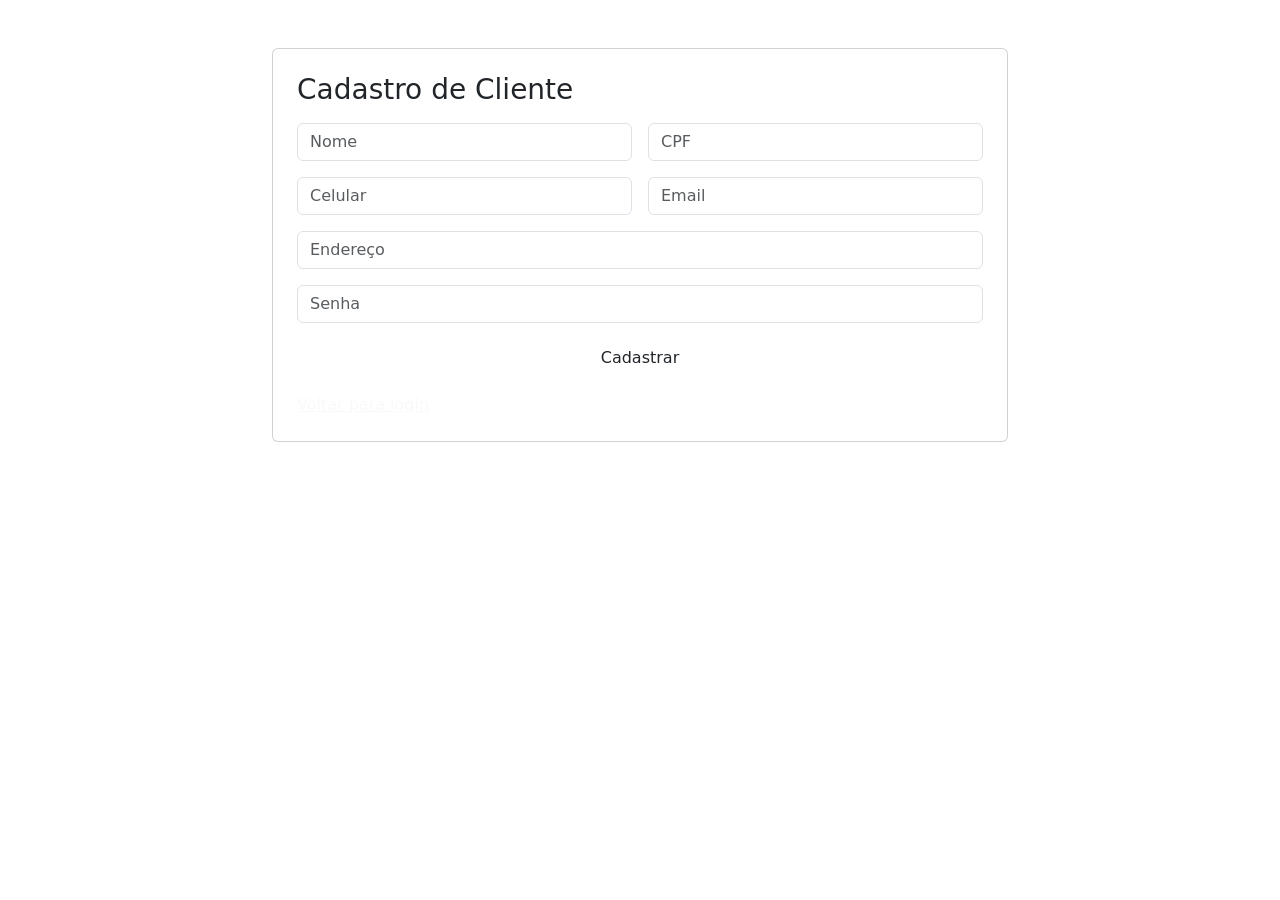
==== src/main/resources/static/cadastro.html @ 37257b50 "correcoes" ====
<!doctype html>
<html lang="pt-BR">
<head>
  <meta charset="utf-8" />
  <meta name="viewport" content="width=device-width, initial-scale=1" />
  <title>Tele Pizza - Cadastro</title>
  <link href="https://cdn.jsdelivr.net/npm/bootstrap@5.3.3/dist/css/bootstrap.min.css" rel="stylesheet" />
  <link href="/styles.css" rel="stylesheet" />
</head>
<body>
  <div class="container py-5">
    <div class="row justify-content-center">
      <div class="col-lg-8">
        <div class="card p-4">
          <h1 class="h3 mb-3">Cadastro de Cliente</h1>
          <div id="msg" class="alert d-none"></div>
          <div class="row g-3">
            <div class="col-md-6"><input id="nome" class="form-control" placeholder="Nome" /></div>
            <div class="col-md-6"><input id="cpf" class="form-control" placeholder="CPF" /></div>
            <div class="col-md-6"><input id="celular" class="form-control" placeholder="Celular" /></div>
            <div class="col-md-6"><input id="email" class="form-control" placeholder="Email" /></div>
            <div class="col-12"><input id="endereco" class="form-control" placeholder="Endereço" /></div>
            <div class="col-12"><input id="senha" type="password" class="form-control" placeholder="Senha" /></div>
          </div>
          <button id="cadastrar" class="btn btn-pizza mt-3">Cadastrar</button>
          <a class="link-light mt-3" href="/index.html">Voltar para login</a>
        </div>
      </div>
    </div>
  </div>
  <script src="/app.js"></script>
  <script>
    document.getElementById('cadastrar').addEventListener('click', async () => {
      const body = {
        nome: document.getElementById('nome').value,
        cpf: document.getElementById('cpf').value,
        celular: document.getElementById('celular').value,
        endereco: document.getElementById('endereco').value,
        email: document.getElementById('email').value,
        senha: document.getElementById('senha').value
      };
      const resp = await fetch(API + '/clientes/registrar', {
        method: 'POST',
        headers: {'Content-Type': 'application/json'},
        body: JSON.stringify(body)
      });
      const data = await resp.json();
      if (!resp.ok) {
        showMessage('msg', data.erro || 'Erro no cadastro', 'danger');
        return;
      }
      showMessage('msg', data.mensagem + ' CPF: ' + data.cpf, 'success');
    });
  </script>
</body>
</html>
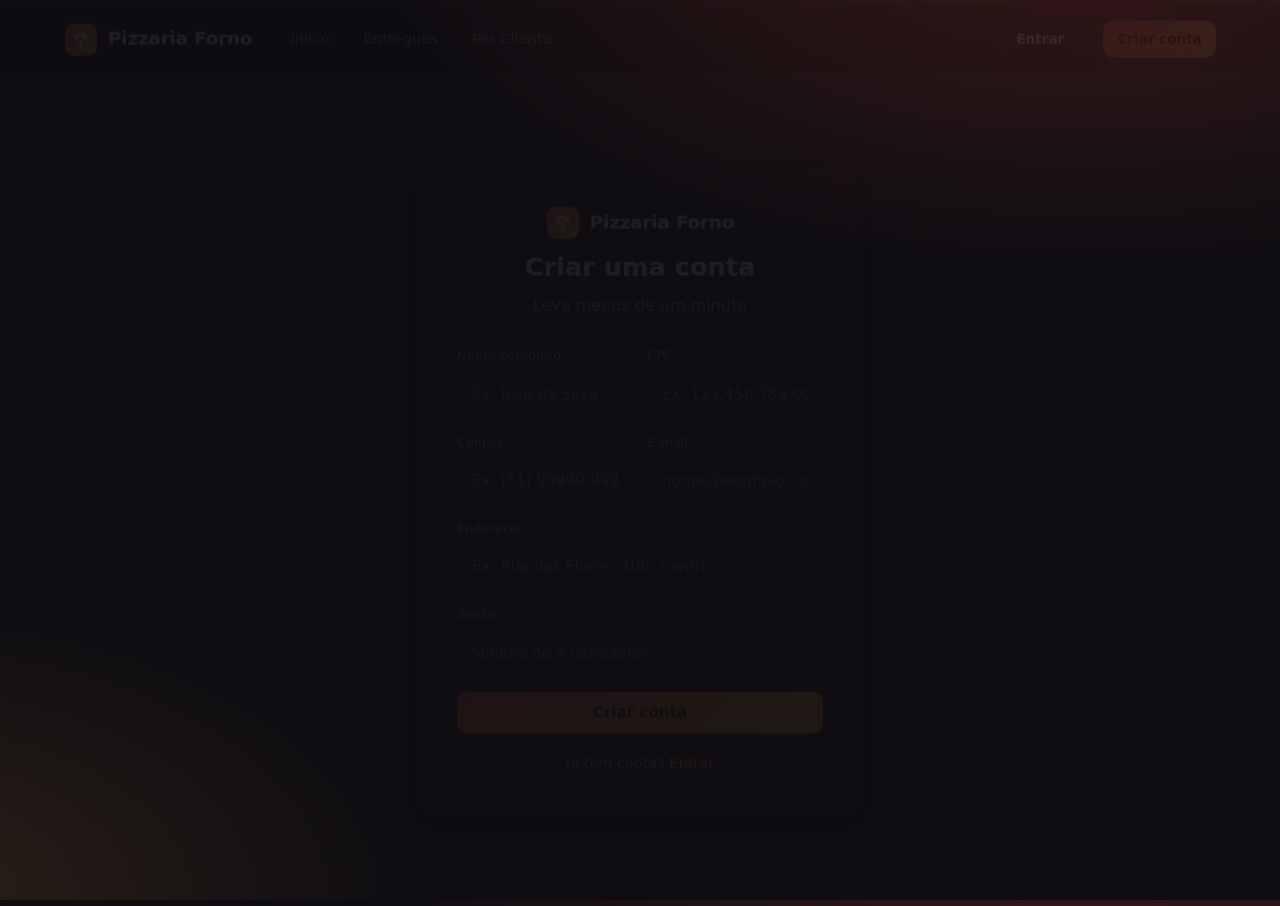
==== commit 211a0464: "correcoes" ====
--- a/src/main/resources/static/cadastro.html
+++ b/src/main/resources/static/cadastro.html
@@ -2,55 +2,9 @@
 <html lang="pt-BR">
 <head>
   <meta charset="utf-8" />
-  <meta name="viewport" content="width=device-width, initial-scale=1" />
-  <title>Tele Pizza - Cadastro</title>
-  <link href="https://cdn.jsdelivr.net/npm/bootstrap@5.3.3/dist/css/bootstrap.min.css" rel="stylesheet" />
-  <link href="/styles.css" rel="stylesheet" />
+  <meta name="viewport" content="width=device-width,initial-scale=1" />
+  <meta http-equiv="refresh" content="0; url=registrar.html" />
+  <title>Redirecionando...</title>
 </head>
-<body>
-  <div class="container py-5">
-    <div class="row justify-content-center">
-      <div class="col-lg-8">
-        <div class="card p-4">
-          <h1 class="h3 mb-3">Cadastro de Cliente</h1>
-          <div id="msg" class="alert d-none"></div>
-          <div class="row g-3">
-            <div class="col-md-6"><input id="nome" class="form-control" placeholder="Nome" /></div>
-            <div class="col-md-6"><input id="cpf" class="form-control" placeholder="CPF" /></div>
-            <div class="col-md-6"><input id="celular" class="form-control" placeholder="Celular" /></div>
-            <div class="col-md-6"><input id="email" class="form-control" placeholder="Email" /></div>
-            <div class="col-12"><input id="endereco" class="form-control" placeholder="Endereço" /></div>
-            <div class="col-12"><input id="senha" type="password" class="form-control" placeholder="Senha" /></div>
-          </div>
-          <button id="cadastrar" class="btn btn-pizza mt-3">Cadastrar</button>
-          <a class="link-light mt-3" href="/index.html">Voltar para login</a>
-        </div>
-      </div>
-    </div>
-  </div>
-  <script src="/app.js"></script>
-  <script>
-    document.getElementById('cadastrar').addEventListener('click', async () => {
-      const body = {
-        nome: document.getElementById('nome').value,
-        cpf: document.getElementById('cpf').value,
-        celular: document.getElementById('celular').value,
-        endereco: document.getElementById('endereco').value,
-        email: document.getElementById('email').value,
-        senha: document.getElementById('senha').value
-      };
-      const resp = await fetch(API + '/clientes/registrar', {
-        method: 'POST',
-        headers: {'Content-Type': 'application/json'},
-        body: JSON.stringify(body)
-      });
-      const data = await resp.json();
-      if (!resp.ok) {
-        showMessage('msg', data.erro || 'Erro no cadastro', 'danger');
-        return;
-      }
-      showMessage('msg', data.mensagem + ' CPF: ' + data.cpf, 'success');
-    });
-  </script>
-</body>
+<body></body>
 </html>
